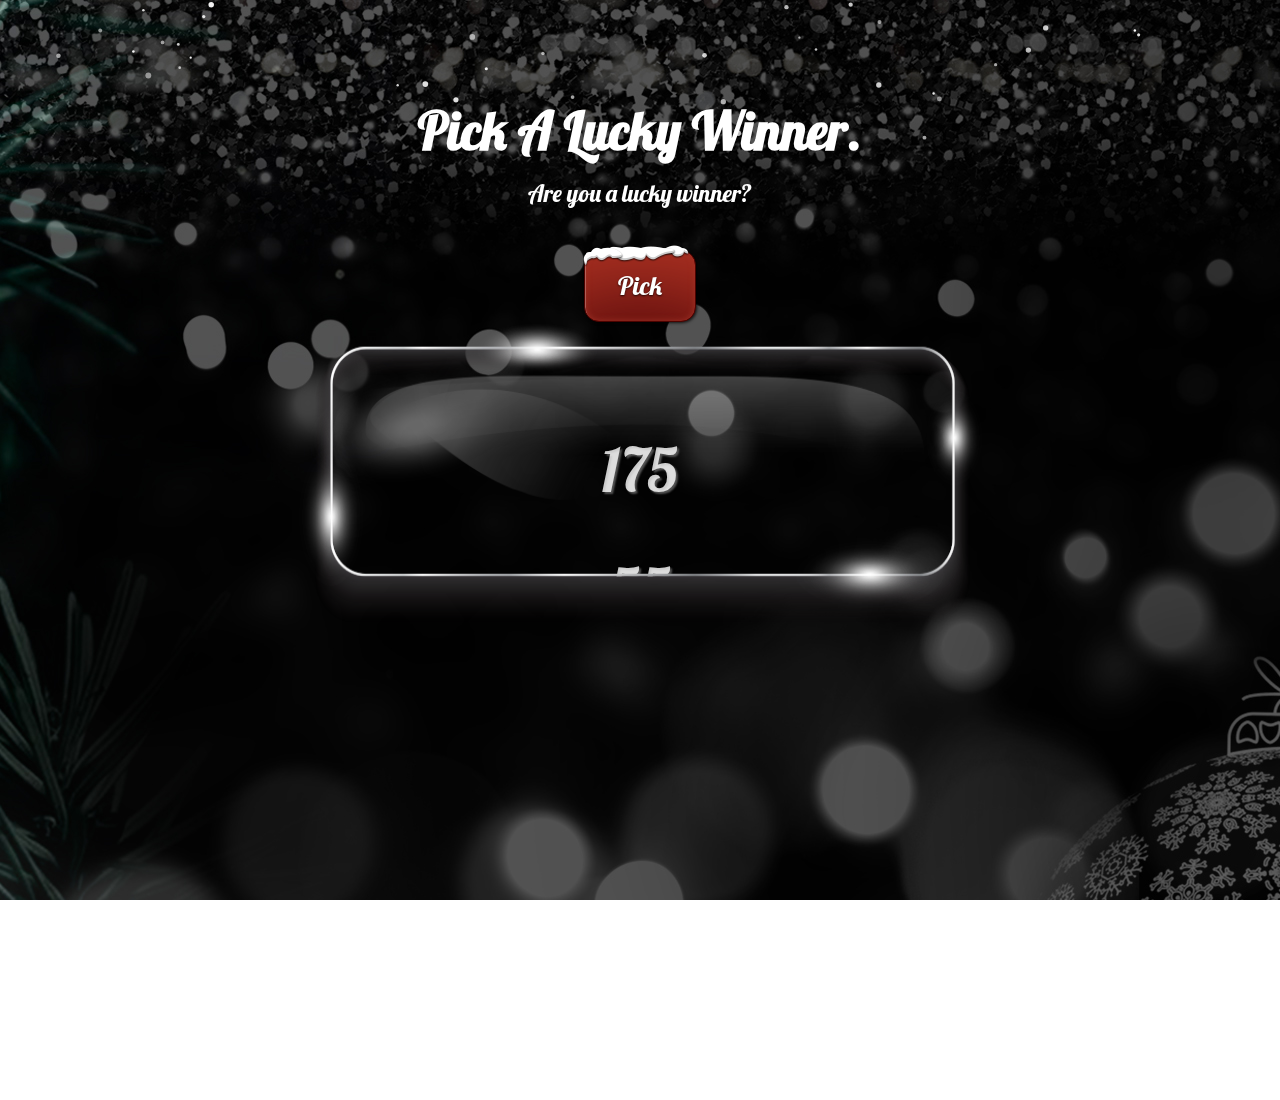
==== index.html @ a8ca8399 "initial commit" ====
<!DOCTYPE html>
<html lang="en-us">
  <meta http-equiv="content-type" content="text/html;charset=UTF-8" />

  <head>
    <meta http-equiv="Content-Language" content="en-us" />
    <meta http-equiv="Content-Type" content="text/html; charset=UTF-8" />

    <meta name="viewport" content="width=device-width, initial-scale=1" />
    <title>Raffle Picker</title>
    <link
      rel="stylesheet"
      href="css/bootstrap-v3.3.6.min.css"
      type="text/css"
      media="all"
    />
    <link rel="stylesheet" href="css/style1.css" type="text/css" media="all" />
    <link
      href="https://fonts.googleapis.com/css?family=Lobster"
      rel="stylesheet"
      type="text/css"
    />
    <script
      type="d2d173588c3c8c056fcb73a5-text/javascript"
      src="js/jQuery v2.2.4.min.js"
    ></script>
    <script
      type="d2d173588c3c8c056fcb73a5-text/javascript"
      src="js/jquery.minicolors.min.js"
    ></script>

    <style>
      #widget-holder {
        /* top: 55px; */
        position: relative;
        padding-bottom: 60px;
      }

      #widget-header {
        position: fixed;
        padding: 12px 20px 10px 20px;
        z-index: 500;
        background: #fff;
        width: 100%;
        left: 0;
        height: 55px;
        box-shadow: 0 0 5px 3px rgba(0, 0, 0, 0.2);
        top: 80px;
      }

      #widget-title {
        font-size: 24px;
        color: #aaa;
        border: none;
        width: 40%;
        background: none;
        border-radius: 4px;
        padding: 0px 10px;
      }

      #widget-title:hover,
      #widget-title:active,
      #widget-title:focus {
        background: #f2f2f2;
        color: #333;
      }

      #font-selector {
        position: relative;
        width: 100%;
      }

      #selected-font-preview {
        width: 100%;
        border: 1px solid #ccc;
        border-radius: 4px;
        padding: 6px 12px;
      }

      ul#font-list {
        position: absolute;
        top: 30px;
        display: inline-block;
        width: 300px;
        max-height: 400px;
        overflow-y: auto;
        list-style: none;
        overflow-x: hidden;
        margin: 0;
        padding: 0;
        border: 1px solid #ccc;
        border-radius: 4px;
        z-index: 200;
        background: #fff;
      }

      ul#font-list li.font-item {
        padding: 6px 12px;
      }

      ul#font-list li.font-item img,
      #selected-font-preview img {
        max-height: 25px;
      }

      ul#font-list li.title-break {
        font-size: 14px;
        color: #aaa;
        text-align: center;
        border-bottom: 1px solid #eee;
        margin: 10px;
      }

      ul#font-list li.font-item:hover {
        background-color: #eee;
        cursor: default;
      }

      .inner-header {
        /* background-color: #928a97; */
        /* background-image: url("assets/pexels-photo-257909.jpeg"); */
        /* background-repeat: no-repeat; */
        /* background-size: cover; */
        /* height: 100vh; */
        /* margin: 0; */
        /* padding: 0; */
        /* overflow: hidden; */
        /* position: absolute; */
      }
      /* snow */

      #bgdiv {
        background-image: url("assets/pexels-photo-257909.jpeg");
        background-repeat: no-repeat;
        height: 100vh;
      }

      @import url(https://fonts.googleapis.com/css?family=Lato:400, 700);
      body {
        overflow: hidden;
      }
      /* body,
      html {
        overflow: hidden;
        margin: 0;
        height: 100%;
        font-family: "Lato";
        font-weight: 700;
        font-size: 30px;
        text-transform: uppercase;
        color: #fff;
      } */

      .sky {
        height: 1100px;
        color: #fff;
        display: block;
      }
    </style>
  </head>

  <body
    class="widget-template-default single single-widget postid-2982198 no-touch"
  >
    <section class="sky">
      <div id="bgdiv"></div>
    </section>
    <div id="holder" class="canvas" style="margin-top: -1010px;">
      <div id="main">
        <style>
          #widget-header .dropdown-menu {
            left: -125px;
          }
        </style>

        <form
          id="widget-form"
          action="#"
          method="POST"
          role="form"
          enctype="multipart/form-data"
        >
          <div class="row inner-header text-center" style="">
            <div class="container" style="max-width: 1100px;">
              <div class="row">
                <div class="col-sm-12">
                  <h1 id="page-title" style="margin-bottom:0;">
                    Pick A Lucky Winner.
                  </h1>
                  <p class="lead" style="color:#fff; margin-bottom:40px;">
                    Are you a lucky winner?
                  </p>
                </div>
              </div>
              <div class="row">
                <div class="col-md-8 col-md-offset-2 text-center results">
                  <!-- <div
                    style="display:inline-block; padding:0 70px; margin:0 auto; width:100%; box-sizing:border-box"
                  >
                    <input
                      type="button"
                      name="go"
                      id="go"
                      class="btn btn-danger btn-lg btn-block pulse"
                      style="padding:10px; font-size:28px;"
                      value="Pick!"
                    />
                  </div> -->

                  <div class="bg">
                    <div class="centerer">
                      <div
                        href="#"
                        name="go"
                        id="go"
                        style="cursor: pointer;"
                        class="xmassButton pulse"
                      >
                        Pick
                      </div>
                    </div>
                  </div>

                  <div id="result-holder">
                    <div id="result-cell">
                      <img
                        src="assets/selector_glass1.png"
                        class="img-full img-glass"
                      />
                      <div id="result">
                        <ul class="wrapper"></ul>
                      </div>
                    </div>
                  </div>

                  <button
                    name="remove-name"
                    id="remove-name"
                    class="btn btn-info"
                    type="button"
                    style="display:none; font-size: 1.345rem;"
                  >
                    Remove ID?
                  </button>
                </div>
              </div>
            </div>
          </div>
          <div id="widget-holder" style="display: none;">
            <div id="random-name-selector">
              <div id="options" class="container">
                <div class="row">
                  <div class="col-md-8 col-md-offset-2 text-center">
                    <div
                      class="panel panel-default ts-shadow--4dp "
                      style="padding: 30px;"
                    >
                      <div class="panel-body text-left">
                        <h4>Names</h4>

                        <textarea
                          name="students"
                          id="students"
                          rows="3"
                          placeholder="Separate each name with a comma..."
                          class="form-control widget-option"
                        ></textarea>
                        <p class="help-block">
                          Please separate each student name with a comma.
                        </p>
                        <div
                          id="removed-students"
                          style="display:none; margin-top:10px;"
                        >
                          <button
                            type="button"
                            class="btn btn-sm btn-info"
                            id="reset-students"
                            style="margin-right:20px;"
                          >
                            Reset removed names
                          </button>
                        </div>

                        <!-- <h4 class="margin-top">Options</h4> -->

                        <div class="form-group" style="display: none;">
                          <select
                            class="form-control widget-option"
                            id="time-setting"
                            name="time_setting"
                          >
                            <option value="1">1 Second</option>
                            <option value="3" selected="selected"
                              >3 Seconds</option
                            >
                            <option value="5">5 Seconds</option>
                            <option value="10">10 Seconds</option>
                          </select>
                        </div>
                        <!-- 
                        <div class="form-group">
                          <select
                            class="form-control widget-option"
                            id="type-setting"
                            name="type_setting"
                          >
                            <option value="" selected="selected"
                              >Default theme</option
                            >
                            <option value="hero">Hero Selector</option>
                            <option value="victim">Victim Selector</option>
                            <option value="lucky">Lucky Dip</option>
                          </select>
                        </div> -->

                        <div class="history-section" style="display: none">
                          <!-- <hr /> -->
                          <h4 class="margin-top">History</h4>
                          <p id="selected-history"></p>
                          <p class="text-muted">
                            <small>Most recent student first.</small>
                          </p>
                        </div>
                      </div>
                    </div>
                  </div>
                </div>
              </div>

              <div class="form-group" style="text-align: center">
                <button type="button" id="hide-button" class="btn btn-info">
                  Hide Options
                </button>
              </div>
              <!-- <hr /> -->
            </div>

            <script type="d2d173588c3c8c056fcb73a5-text/javascript">
              $().ready(function () {
                  $('#random-name-selector').randomNameSelector({
                      numberOfSlots: 1,
                      spinnerDuration: 15,
                      elementStart: '#go',
                      elementStudents: '#students',
                      elementSlot: '#result',
                      elementSlotList: '.wrapper',
                      elementNames: '#students',
                      elementRemoveName: '#remove-name',
                      elementHideOptions: '#hide-button'
                  });

              });
            </script>
          </div>
        </form>
      </div>
    </div>
    <!-- <div id="snow"></div> -->
    <link
      rel="stylesheet"
      href="css/style21d8.css"
      type="text/css"
      media="all"
    />
    <script
      type="d2d173588c3c8c056fcb73a5-text/javascript"
      src="js/jquery.jSlots.min.js"
    ></script>
    <script
      type="d2d173588c3c8c056fcb73a5-text/javascript"
      src="js/jquery.easing.1.3.min.js"
    ></script>
    <script
      type="d2d173588c3c8c056fcb73a5-text/javascript"
      src="js/widgetdba6.js"
    ></script>

    <script
      src="js/rocket-loader.min.js"
      data-cf-settings="d2d173588c3c8c056fcb73a5-|49"
      defer=""
    ></script>
  </body>
</html>
---- css/style21d8.css ----
.results {
  min-height: 480px;
  display: block;
}

#result-holder {
  margin: 20px 0 0 0;
  position: relative;
  width: 100%;
  min-height: 300px;
  clear: both;
}

#result-cell {
}

#result-holder img.img-glass {
  position: absolute;
  z-index: 50;
  top: 0;
  left: 0;
  min-height: 300px;
  margin-top: -25px;
}

#result-holder #result {
  position: relative;
  height: 230px;
  overflow: hidden;
  z-index: 10;
  color: #fff;
  text-align: center;
  width: 100%;
  font-size: 60px;
  font-family: Lobster, cursive;
  text-shadow: 2px 2px 2px #555;
  margin-top: 25px;
}

#result .wrapper .slot {
  height: 120px;
  box-sizing: border-box;
  padding: 75px 0 20px 0;
}

ul.wrapper {
  margin: 0;
  padding: 0;
}
.bg {
  width: 100%;
  height: 100%;
  display: table;
}

@-webkit-keyframes redPulse {
  from {
    box-shadow: inset 1px 1px 0px rgba(255, 255, 255, 0.25),
      /* highlight */ inset 0 0 6px #a23227,
      /* inner glow */ inset 0 80px 80px -40px #ac3223,
      /* gradient */ 1px 1px 3px rgba(0, 0, 0, 0.75); /* shadow */
  }
  50% {
    background: #a61715;
    text-shadow: 0 1px 2px rgba(0, 0, 0, 0.75), 0 0 40px #fff;
    box-shadow: inset 1px 1px 0px rgba(255, 255, 255, 0.25),
      /* highlight */ inset 0 0 6px #da3b2c,
      /* inner glow */ inset 0 80px 80px -40px #dd4330,
      /* gradient */ 1px 1px 3px rgba(0, 0, 0, 0.75); /* shadow */
  }
  to {
    box-shadow: inset 1px 1px 0px rgba(255, 255, 255, 0.25),
      /* highlight */ inset 0 0 6px #a23227,
      /* inner glow */ inset 0 80px 80px -40px #ac3223,
      /* gradient */ 1px 1px 3px rgba(0, 0, 0, 0.75); /* shadow */
  }
}

.pulse:hover {
  -webkit-animation-name: redPulse;
  -webkit-animation-duration: 1.5s;
  -webkit-animation-iteration-count: infinite;
}

/* christmas btn */
/* body { margin: 0; } */
.xmassButton {
  display: inline-block;
  -webkit-box-sizing: border-box;
  -moz-box-sizing: border-box;
  box-sizing: border-box;
  min-width: 100px;
  padding: 22px 33px;
  font-family: "Lobster", cursive;
  font-size: 26px;
  line-height: 26px;
  text-decoration: none;
  color: #fff;
  text-shadow: 0 1px 2px rgba(0, 0, 0, 0.75);
  background: #5e0d0c;
  outline: none;
  border-radius: 15px;
  border: 1px solid #4c0300;
  box-shadow: inset 1px 1px 0px rgba(255, 255, 255, 0.25),
    /* highlight */ inset 0 0 6px #a23227,
    /* inner glow */ inset 0 80px 80px -40px #ac3223,
    /* gradient */ 1px 1px 3px rgba(0, 0, 0, 0.75); /* shadow */

  position: relative;
  overflow: visible; /* IE9 & 10 */
  -webkit-transition: 500ms linear;
  -moz-transition: 500ms linear;
  -o-transition: 500ms linear;
  transition: 500ms linear;
}

.xmassButton::before {
  content: "";
  display: block;
  position: absolute;
  top: -7px;
  left: -3px;
  right: 0;
  height: 23px;
  background: url([data-uri])
      no-repeat 0 0,
    url([data-uri])
      no-repeat 50% 0,
    url([data-uri])
      no-repeat 100% 0;
}
.xmassButton:hover {
  background: #a61715;
  text-shadow: 0 1px 2px rgba(0, 0, 0, 0.75), 0 0 40px #fff;
  box-shadow: inset 1px 1px 0px rgba(255, 255, 255, 0.25),
    /* highlight */ inset 0 0 6px #da3b2c,
    /* inner glow */ inset 0 80px 80px -40px #dd4330,
    /* gradient */ 1px 1px 3px rgba(0, 0, 0, 0.75); /* shadow */
}
.xmassButton:focus {
  outline: none; /*FF*/
}
.xmassButton:active {
  box-shadow: inset 1px 1px 0px rgba(255, 255, 255, 0.25),
    /* highlight */ inset 0 0 6px #da3b2c,
    /* inner glow */ inset 0 80px 80px -40px #dd4330,
    /* gradient */ 0px 1px 0px rgba(255, 255, 255, 0.25); /* shadow */

  -webkit-transition: 50ms linear;
  -moz-transition: 50ms linear;
  -o-transition: 50ms linear;
  transition: 50ms linear;
}

/* other styles */
html,
body {
  width: 100%;
  height: 100%;
}

.centerer {
  display: table-cell;
  vertical-align: middle;
  text-align: center;
  /* noise image */
}

/* christmas btn */
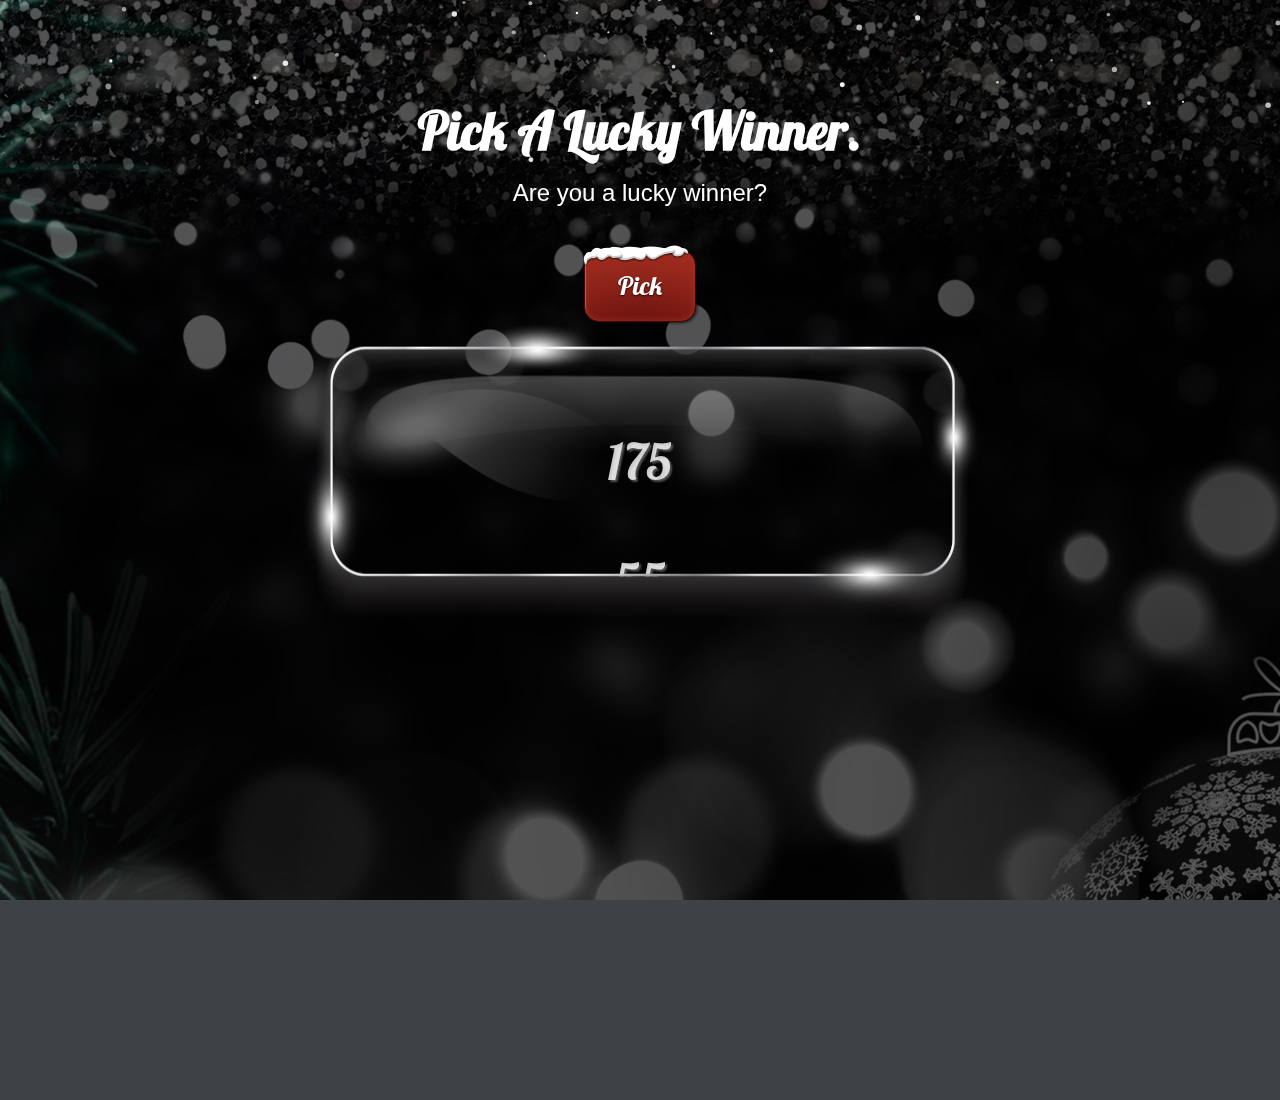
==== commit 7ca75aa5: "modal" ====
--- a/index.html
+++ b/index.html
@@ -172,6 +172,46 @@
             left: -125px;
           }
         </style>
+        <!-- <div class="button">
+          <button class="clickme"><span>Click Me</span></button>
+        </div> -->
+
+        <div class="pop-up" style="z-index: 100;overflow: hidden;">
+          <div class="content">
+            <div class="container">
+              <div class="dots">
+                <div class="dot"></div>
+                <div class="dot"></div>
+                <div class="dot"></div>
+              </div>
+
+              <span class="close">remove</span>
+
+              <div class="title">
+                <h1 style="">congratulations</h1>
+              </div>
+
+              <div
+                style="height: 368px; width: 500px;"
+                class="xmassButton glow"
+              >
+                <div>
+                  <h1
+                    style="font-size: 8.3em;color:#fff;padding-top: 7%;"
+                    id="winnerPopup"
+                  >
+                    175
+                  </h1>
+                </div>
+              </div>
+              <!-- <img src="https://s3-us-west-2.amazonaws.com/s.cdpn.io/256492/cXsiNryL.png" alt="Car"> -->
+
+              <div class="subscribe">
+                <h1>Please claim your prize.</h1>
+              </div>
+            </div>
+          </div>
+        </div>
 
         <form
           id="widget-form"
@@ -340,7 +380,7 @@
               $().ready(function () {
                   $('#random-name-selector').randomNameSelector({
                       numberOfSlots: 1,
-                      spinnerDuration: 15,
+                      spinnerDuration: 10,
                       elementStart: '#go',
                       elementStudents: '#students',
                       elementSlot: '#result',
--- a/css/style21d8.css
+++ b/css/style21d8.css
@@ -31,7 +31,7 @@
   color: #fff;
   text-align: center;
   width: 100%;
-  font-size: 60px;
+  font-size: 50px; /* 50px */
   font-family: Lobster, cursive;
   text-shadow: 2px 2px 2px #555;
   margin-top: 25px;
@@ -129,6 +129,34 @@
     url([data-uri])
       no-repeat 100% 0;
 }
+
+.glow {
+  color: #fff;
+  text-align: center;
+  -webkit-animation: glow 1s ease-in-out infinite alternate;
+  -moz-animation: glow 1s ease-in-out infinite alternate;
+  animation: glow 1s ease-in-out infinite alternate;
+}
+
+@-webkit-keyframes glow {
+  from {
+    background: #5e0d0c;
+    box-shadow: inset 1px 1px 0px rgba(255, 255, 255, 0.25),
+      /* highlight */ inset 0 0 6px #a23227,
+      /* inner glow */ inset 0 80px 80px -40px #ac3223,
+      /* gradient */ 1px 1px 3px rgba(0, 0, 0, 0.75); /* shadow */
+  }
+
+  to {
+    background: #a61715;
+    text-shadow: 0 1px 2px rgba(0, 0, 0, 0.75), 0 0 40px #fff;
+    box-shadow: inset 1px 1px 0px rgba(255, 255, 255, 0.25),
+      /* highlight */ inset 0 0 6px #da3b2c,
+      /* inner glow */ inset 0 80px 80px -40px #dd4330,
+      /* gradient */ 1px 1px 3px rgba(0, 0, 0, 0.75); /* shadow */
+  }
+}
+
 .xmassButton:hover {
   background: #a61715;
   text-shadow: 0 1px 2px rgba(0, 0, 0, 0.75), 0 0 40px #fff;
@@ -167,3 +195,393 @@
 }
 
 /* christmas btn */
+
+/* COLORS
+========================================== */
+/* MIXINS
+========================================== */
+/* KEYFRAMES
+========================================== */
+@-webkit-keyframes float {
+  0% {
+    transform: translatey(0px);
+    transform: translatex(0px);
+  }
+  50% {
+    transform: translatey(-30px);
+    transform: translatex(20px);
+  }
+  100% {
+    transform: translatey(0px);
+    transform: translatex(0px);
+  }
+}
+@-moz-keyframes float {
+  0% {
+    transform: translatey(0px);
+    transform: translatex(0px);
+  }
+  50% {
+    transform: translatey(-30px);
+    transform: translatex(20px);
+  }
+  100% {
+    transform: translatey(0px);
+    transform: translatex(0px);
+  }
+}
+@-o-keyframes float {
+  0% {
+    transform: translatey(0px);
+    transform: translatex(0px);
+  }
+  50% {
+    transform: translatey(-30px);
+    transform: translatex(20px);
+  }
+  100% {
+    transform: translatey(0px);
+    transform: translatex(0px);
+  }
+}
+@keyframes float {
+  0% {
+    transform: translatey(0px);
+    transform: translatex(0px);
+  }
+  50% {
+    transform: translatey(-30px);
+    transform: translatex(20px);
+  }
+  100% {
+    transform: translatey(0px);
+    transform: translatex(0px);
+  }
+}
+/* RESET
+========================================== */
+*,
+*:before,
+*:after {
+  margin: 0;
+  padding: 0;
+  box-sizing: border-box;
+}
+
+body {
+  background: #3e4146;
+  font-family: "Roboto Condensed", sans-serif;
+}
+
+/* BUTTON
+========================================== */
+.button {
+  position: absolute;
+  top: 0;
+  left: 0;
+  width: 100%;
+  height: 100%;
+  z-index: 2;
+}
+.button button {
+  position: absolute;
+  top: 50%;
+  left: 50%;
+  -webkit-transform: translate(-50%, -50%);
+  -moz-transform: translate(-50%, -50%);
+  -ms-transform: translate(-50%, -50%);
+  -o-transform: translate(-50%, -50%);
+  transform: translate(-50%, -50%);
+  font-family: inherit;
+  background-color: #ffffff;
+  border: 0;
+  padding: 15px 25px;
+  color: #000000;
+  text-transform: uppercase;
+  font-size: 21px;
+  letter-spacing: 1px;
+  width: 200px;
+  overflow: hidden;
+  outline: 0;
+  -webkit-transition: all 0.4s;
+  -moz-transition: all 0.4s;
+  -o-transition: all 0.4s;
+  transition: all 0.4s;
+  visibility: visible;
+  opacity: 1;
+  font-weight: bold;
+  box-shadow: 0px 6px 30px rgba(0, 0, 0, 0.6);
+}
+.button button:hover {
+  cursor: pointer;
+  background-color: #8e6ac1;
+  color: #ffffff;
+}
+.button button span {
+  opacity: 1;
+}
+.button.clicked button {
+  visibility: hidden;
+  oacity: 0;
+}
+
+/* card */
+
+.card {
+  background: #fff;
+  border-radius: 2px;
+  display: inline-block;
+  height: 300px;
+  margin: 1rem;
+  position: relative;
+  width: 300px;
+}
+
+.card-2 {
+  box-shadow: 0 3px 6px rgba(0, 0, 0, 0.16), 0 3px 6px rgba(0, 0, 0, 0.23);
+}
+/* POP-UP
+========================================== */
+.pop-up {
+  background-image: url("../assets/page-bg.png");
+  position: absolute;
+  top: 50%;
+  left: 50%;
+  -webkit-transform: translate(-50%, -50%) scale(0.9);
+  -moz-transform: translate(-50%, -50%) scale(0.9);
+  -ms-transform: translate(-50%, -50%) scale(0.9);
+  -o-transform: translate(-50%, -50%) scale(0.9);
+  transform: translate(-50%, -50%) scale(0.9);
+  overflow-y: auto;
+  box-shadow: 3px 6px 30px rgba(255, 255, 255, 0.25);
+  visibility: hidden;
+  opacity: 0;
+  -webkit-transition: all 0.3s;
+  -moz-transition: all 0.3s;
+  -o-transition: all 0.3s;
+  transition: all 0.3s;
+  z-index: 10;
+  background-color: #000000;
+  width: 100%;
+  height: 100%;
+}
+@media (min-width: 768px) {
+  .pop-up {
+    width: calc(100% - 40px);
+    height: 739px;
+    max-width: 900px;
+  }
+}
+.pop-up .content {
+  width: 100%;
+  max-width: 900px;
+  overflow: hidden;
+  text-align: center;
+  position: relative;
+  min-height: 100vh;
+}
+@media (min-width: 768px) {
+  .pop-up .content {
+    min-height: 739px;
+  }
+}
+.pop-up .content .container {
+  padding: 100px 20px 140px;
+}
+@media (min-width: 568px) {
+  .pop-up .content .container {
+    padding: 50px 20px 80px;
+  }
+}
+@media (min-width: 768px) {
+  .pop-up .content .container {
+    padding: 70px 0px 90px;
+    max-width: 520px;
+    margin: 0 auto;
+  }
+}
+.pop-up .content .close {
+  position: absolute;
+  top: 20px;
+  left: 20px;
+  font-size: 1.1rem;
+  letter-spacing: 0.05rem;
+  color: #3e4146;
+  -webkit-transition: all 0.4s;
+  -moz-transition: all 0.4s;
+  -o-transition: all 0.4s;
+  transition: all 0.4s;
+}
+.pop-up .content .close:hover {
+  cursor: pointer;
+  color: #f66867;
+}
+.pop-up .content .dots .dot {
+  position: absolute;
+  /* border-radius: 100%; */
+  z-index: 11;
+  opacity: 0.3;
+}
+.pop-up .content .dots .dot:nth-of-type(1) {
+  top: -80px;
+  right: -80px;
+  width: 160px;
+  height: 160px;
+  background-image: url("../assets/spotlight.png");
+  background-repeat: no-repeat;
+  /* background-color: #689bf6; */
+  -webkit-animation: float 6s ease-in-out infinite;
+  -moz-animation: float 6s ease-in-out infinite;
+  -o-animation: float 6s ease-in-out infinite;
+  animation: float 6s ease-in-out infinite;
+}
+@media (min-width: 768px) {
+  .pop-up .content .dots .dot:nth-of-type(1) {
+    /* top: -190px;
+    right: -190px; */
+    top: -47px;
+    right: -221px;
+    width: 380px;
+    height: 380px;
+  }
+}
+.pop-up .content .dots .dot:nth-of-type(2) {
+  bottom: -155px;
+  left: -78px;
+  width: 410px;
+  opacity: 0.5;
+  height: 410px;
+  background-image: url("../assets/spotlight.png");
+  background-repeat: no-repeat;
+  -webkit-animation: float 8s ease-in-out infinite;
+  -moz-animation: float 8s ease-in-out infinite;
+  -o-animation: float 8s ease-in-out infinite;
+  animation: float 8s ease-in-out infinite;
+}
+.pop-up .content .dots .dot:nth-of-type(3) {
+  bottom: -74px;
+  right: -64px;
+  width: 190px;
+  height: 190px;
+  background-image: url("../assets/spotlight.png");
+  background-repeat: no-repeat;
+  -webkit-animation: float 4s ease-in-out infinite;
+  -moz-animation: float 4s ease-in-out infinite;
+  -o-animation: float 4s ease-in-out infinite;
+  animation: float 4s ease-in-out infinite;
+}
+.pop-up .content .title h1 {
+  text-align: center;
+  color: #fff;
+  text-transform: uppercase;
+  font-weight: 900;
+  font-size: 2.8rem;
+  letter-spacing: 0.05rem;
+}
+.pop-up .content img {
+  width: 100%;
+  max-width: 220px;
+  display: inline-block;
+  margin: 30px 0 40px 0;
+  opacity: 0;
+  -webkit-transform: translateX(60px);
+  -moz-transform: translateX(60px);
+  -ms-transform: translateX(60px);
+  -o-transform: translateX(60px);
+  transform: translateX(60px);
+  -webkit-transition: 0.2s;
+  -moz-transition: 0.2s;
+  -o-transition: 0.2s;
+  transition: 0.2s;
+  -webkit-backface-visibility: hidden;
+}
+@media (min-width: 768px) {
+  .pop-up .content img {
+    max-width: 300px;
+  }
+}
+.pop-up .content .subscribe h1 {
+  font-size: 1.5rem;
+  color: #3e4146;
+  line-height: 130%;
+  letter-spacing: 0.07rem;
+  margin-bottom: 30px;
+}
+.pop-up .content .subscribe h1 span {
+  color: #f66867;
+}
+.pop-up .content .subscribe form {
+  overflow: hidden;
+}
+.pop-up .content .subscribe form input {
+  width: 100%;
+  float: left;
+  padding: 15px 20px;
+  text-align: center;
+  font-family: inherit;
+  font-size: 1.1rem;
+  letter-spacing: 0.05rem;
+  outline: 0;
+}
+.pop-up .content .subscribe form input[type="email"] {
+  margin-bottom: 15px;
+  border: 1px solid #bec1c5;
+  -webkit-transition: all 0.4s;
+  -moz-transition: all 0.4s;
+  -o-transition: all 0.4s;
+  transition: all 0.4s;
+}
+@media (min-width: 768px) {
+  .pop-up .content .subscribe form input[type="email"] {
+    margin-bottom: 0px;
+    width: 75%;
+    border-right-width: 0px;
+  }
+}
+.pop-up .content .subscribe form input[type="email"]:focus {
+  border-color: #3e4146;
+}
+.pop-up .content .subscribe form input[type="submit"] {
+  background-color: #8e6ac1;
+  color: #ffffff;
+  border: 1px solid #8e6ac1;
+  -webkit-transition: all 0.4s;
+  -moz-transition: all 0.4s;
+  -o-transition: all 0.4s;
+  transition: all 0.4s;
+}
+@media (min-width: 768px) {
+  .pop-up .content .subscribe form input[type="submit"] {
+    width: 25%;
+  }
+}
+.pop-up .content .subscribe form input[type="submit"]:hover {
+  cursor: pointer;
+  background-color: #7349af;
+  border-color: #7349af;
+}
+.pop-up.open {
+  visibility: visible;
+  opacity: 1;
+  -webkit-transform: translate(-50%, -50%) scale(1);
+  -moz-transform: translate(-50%, -50%) scale(1);
+  -ms-transform: translate(-50%, -50%) scale(1);
+  -o-transform: translate(-50%, -50%) scale(1);
+  transform: translate(-50%, -50%) scale(1);
+}
+.pop-up.open img {
+  opacity: 1;
+  -webkit-transition: 1s;
+  -moz-transition: 1s;
+  -o-transition: 1s;
+  transition: 1s;
+  -webkit-transition-delay: 0.3s;
+  -moz-transition-delay: 0.3s;
+  -o-transition-delay: 0.3s;
+  transition-delay: 0.3s;
+  -webkit-transform: translateX(0px);
+  -moz-transform: translateX(0px);
+  -ms-transform: translateX(0px);
+  -o-transform: translateX(0px);
+  transform: translateX(0px);
+}
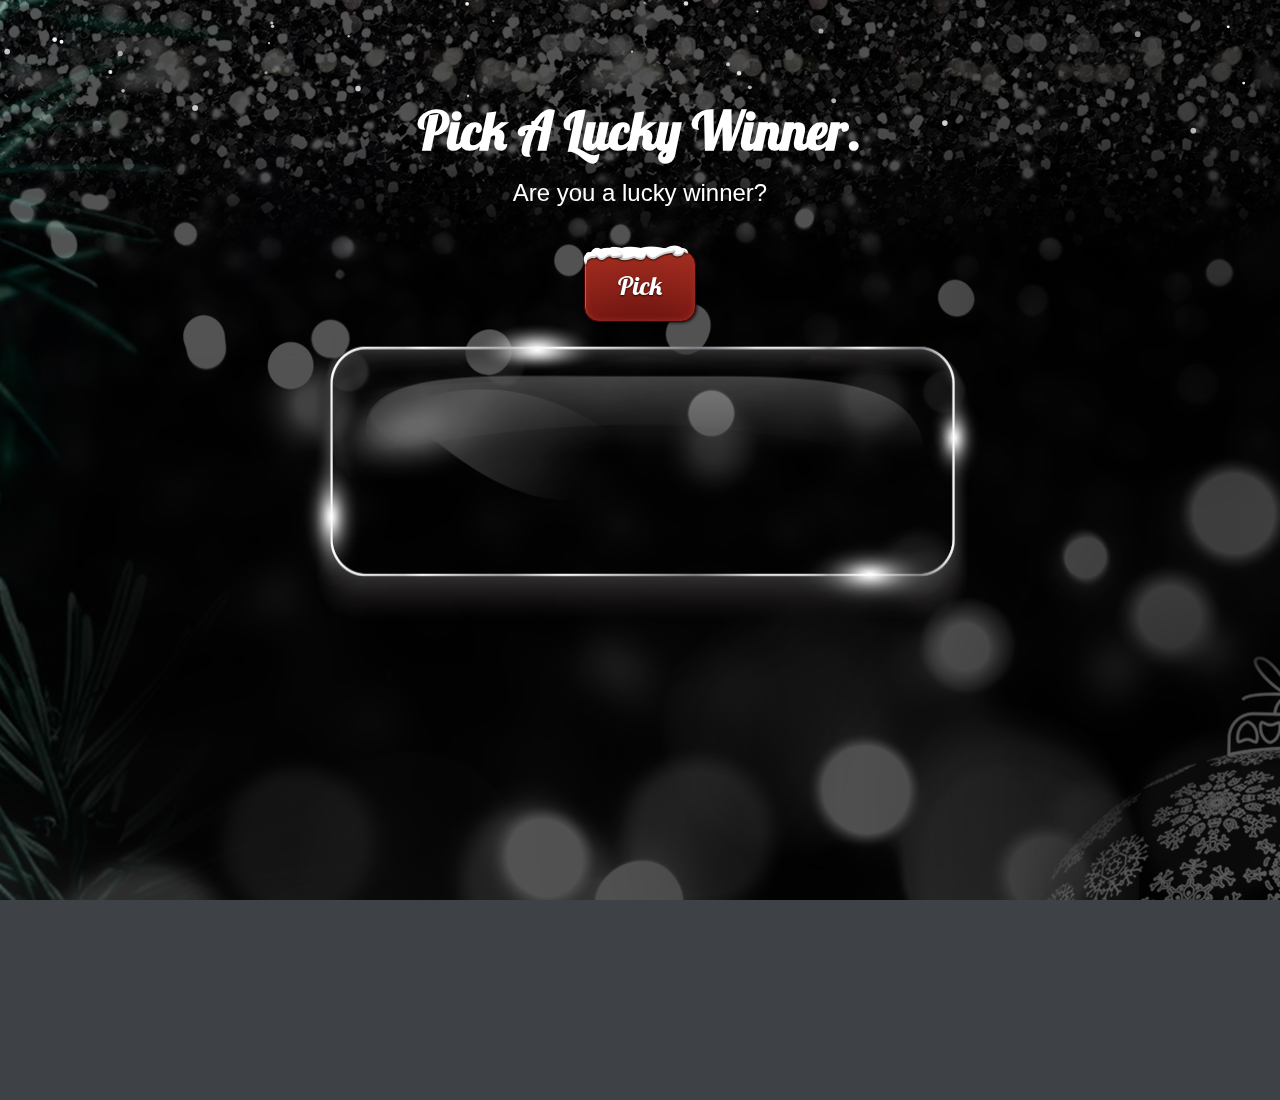
==== commit b45af34e: "adding entry" ====
--- a/index.html
+++ b/index.html
@@ -20,14 +20,10 @@
       rel="stylesheet"
       type="text/css"
     />
-    <script
+    <!-- <script
       type="d2d173588c3c8c056fcb73a5-text/javascript"
       src="js/jQuery v2.2.4.min.js"
-    ></script>
-    <script
-      type="d2d173588c3c8c056fcb73a5-text/javascript"
-      src="js/jquery.minicolors.min.js"
-    ></script>
+    ></script> -->
 
     <style>
       #widget-holder {
@@ -176,51 +172,12 @@
           <button class="clickme"><span>Click Me</span></button>
         </div> -->
 
-        <div class="pop-up" style="z-index: 100;overflow: hidden;">
-          <div class="content">
-            <div class="container">
-              <div class="dots">
-                <div class="dot"></div>
-                <div class="dot"></div>
-                <div class="dot"></div>
-              </div>
-
-              <span class="close">remove</span>
-
-              <div class="title">
-                <h1 style="">congratulations</h1>
-              </div>
-
-              <div
-                style="height: 368px; width: 500px;"
-                class="xmassButton glow"
-              >
-                <div>
-                  <h1
-                    style="font-size: 8.3em;color:#fff;padding-top: 7%;"
-                    id="winnerPopup"
-                  >
-                    175
-                  </h1>
-                </div>
-              </div>
-              <!-- <img src="https://s3-us-west-2.amazonaws.com/s.cdpn.io/256492/cXsiNryL.png" alt="Car"> -->
-
-              <div class="subscribe">
-                <h1>Please claim your prize.</h1>
-              </div>
-            </div>
-          </div>
-        </div>
-
-        <form
-          id="widget-form"
-          action="#"
-          method="POST"
-          role="form"
-          enctype="multipart/form-data"
-        >
-          <div class="row inner-header text-center" style="">
+        <form id="widget-form">
+          <div
+            class="row inner-header text-center"
+            id="outer-container"
+            style=""
+          >
             <div class="container" style="max-width: 1100px;">
               <div class="row">
                 <div class="col-sm-12">
@@ -250,9 +207,7 @@
                   <div class="bg">
                     <div class="centerer">
                       <div
-                        href="#"
-                        name="go"
-                        id="go"
+                        id="pick-winner"
                         style="cursor: pointer;"
                         class="xmassButton pulse"
                       >
@@ -268,11 +223,12 @@
                         class="img-full img-glass"
                       />
                       <div id="result">
+                        <div style="font-size: 12.345rem;padding: 100px;" id="rollNameId"></div>
                         <ul class="wrapper"></ul>
                       </div>
                     </div>
                   </div>
-
+                  
                   <button
                     name="remove-name"
                     id="remove-name"
@@ -285,6 +241,53 @@
                 </div>
               </div>
             </div>
+
+            <div>
+              <span class="num-entries"></span>
+              <!-- <img src="img/dummy-logo.png" /> -->
+              <div id="entry-container" style="display: none;">
+                <div class="sub-title">
+                  Enter your employee id to be in the draw to win!
+                </div>
+                <input
+                  id="name-input"
+                  type="text"
+                  placeholder="enter your employee id..."
+                />
+                <div></div>
+                <div id="name-list-container" style="display:none;">
+                  <ul class="name-list left"></ul>
+                  <ul class="name-list right"></ul>
+                </div>
+              </div>
+              <div id="winner-container" class="hidden">
+                <div class="sub-title"></div>
+                <div id="selecting-name" style="display: none;"></div>
+                <div id="popupdiv"></div>
+              </div>
+              <!-- <div id="file-trigger" class="hidden-trigger">file upload</div> -->
+              <div id="file-area" style="display:none">
+                <input type="file" id="file-input" name="file-input" />
+                <div id="file-sample"></div>
+                <input type="button" id="file-submit" value="Submit entries" />
+              </div>
+              <!-- <div
+                id="pick-winner"
+                class="hidden-trigger"
+                style="cursor:pointer;"
+              >
+                pick winner
+              </div> -->
+              <!-- <div id="clear-all-safety" class="hidden-trigger">clear all</div> -->
+            </div>
+
+            <!-- Templates -->
+            <script type="text/template" id="name-entry-template">
+              <div class="row" style="display:none;">
+               <div class="icon-font remove">x1</div>
+               <div class="name"><%- name %></div>
+              </div>
+            </script>
           </div>
           <div id="widget-holder" style="display: none;">
             <div id="random-name-selector">
@@ -376,24 +379,49 @@
               <!-- <hr /> -->
             </div>
 
-            <script type="d2d173588c3c8c056fcb73a5-text/javascript">
-              $().ready(function () {
-                  $('#random-name-selector').randomNameSelector({
-                      numberOfSlots: 1,
-                      spinnerDuration: 10,
-                      elementStart: '#go',
-                      elementStudents: '#students',
-                      elementSlot: '#result',
-                      elementSlotList: '.wrapper',
-                      elementNames: '#students',
-                      elementRemoveName: '#remove-name',
-                      elementHideOptions: '#hide-button'
-                  });
-
-              });
-            </script>
+            <script type="d2d173588c3c8c056fcb73a5-text/javascript"></script>
           </div>
         </form>
+        <!-- <div style="height: 850px;"></div> -->
+   
+        <div
+          class="pop-up"
+          id="pop-upid"
+          style="z-index: 100;overflow: hidden;display: none;"
+        >
+          <div class="content">
+            <div class="container">
+              <div class="dots">
+                <div class="dot"></div>
+                <div class="dot"></div>
+                <div class="dot"></div>
+              </div>
+
+              <span class="close">remove</span>
+
+              <div class="title">
+                <h1 style="">congratulations</h1>
+              </div>
+
+              <div
+                style="height: 368px; width: 500px;"
+                class="xmassButton glow"
+              >
+                <div>
+                  <h1
+                    style="font-size: 8.3em;color:#fff;padding-top: 7%;"
+                    id="winnerPopup"
+                  ></h1>
+                </div>
+              </div>
+              <!-- <img src="https://s3-us-west-2.amazonaws.com/s.cdpn.io/256492/cXsiNryL.png" alt="Car"> -->
+
+              <div class="subscribe">
+                <h1>Please claim your prize.</h1>
+              </div>
+            </div>
+          </div>
+        </div>
       </div>
     </div>
     <!-- <div id="snow"></div> -->
@@ -403,19 +431,17 @@
       type="text/css"
       media="all"
     />
-    <script
-      type="d2d173588c3c8c056fcb73a5-text/javascript"
-      src="js/jquery.jSlots.min.js"
-    ></script>
-    <script
-      type="d2d173588c3c8c056fcb73a5-text/javascript"
-      src="js/jquery.easing.1.3.min.js"
-    ></script>
+
     <script
       type="d2d173588c3c8c056fcb73a5-text/javascript"
       src="js/widgetdba6.js"
     ></script>
-
+    <!--  libraries -->
+    <script src="js/lib/jquery-v1.8.2.js"></script>
+    <script src="js/lib/underscore-v1.5.2.js"></script>
+    <script src="js/lib/particles-v2.0.0.min.js"></script>
+    <script src="js/lib/backbone-v0.9.2.js"></script>
+    <script src="js/lib/backbone-localstorage.js"></script>
     <script
       src="js/rocket-loader.min.js"
       data-cf-settings="d2d173588c3c8c056fcb73a5-|49"
--- a/css/style21d8.css
+++ b/css/style21d8.css
@@ -269,6 +269,7 @@
 }
 
 body {
+  overflow: hidden;
   background: #3e4146;
   font-family: "Roboto Condensed", sans-serif;
 }
@@ -340,6 +341,11 @@
 .card-2 {
   box-shadow: 0 3px 6px rgba(0, 0, 0, 0.16), 0 3px 6px rgba(0, 0, 0, 0.23);
 }
+.disabled {
+  pointer-events: none !important;
+  cursor: not-allowed !important;
+}
+
 /* POP-UP
 ========================================== */
 .pop-up {
@@ -354,7 +360,7 @@
   transform: translate(-50%, -50%) scale(0.9);
   overflow-y: auto;
   box-shadow: 3px 6px 30px rgba(255, 255, 255, 0.25);
-  visibility: hidden;
+  /* visibility: hidden; */
   opacity: 0;
   -webkit-transition: all 0.3s;
   -moz-transition: all 0.3s;
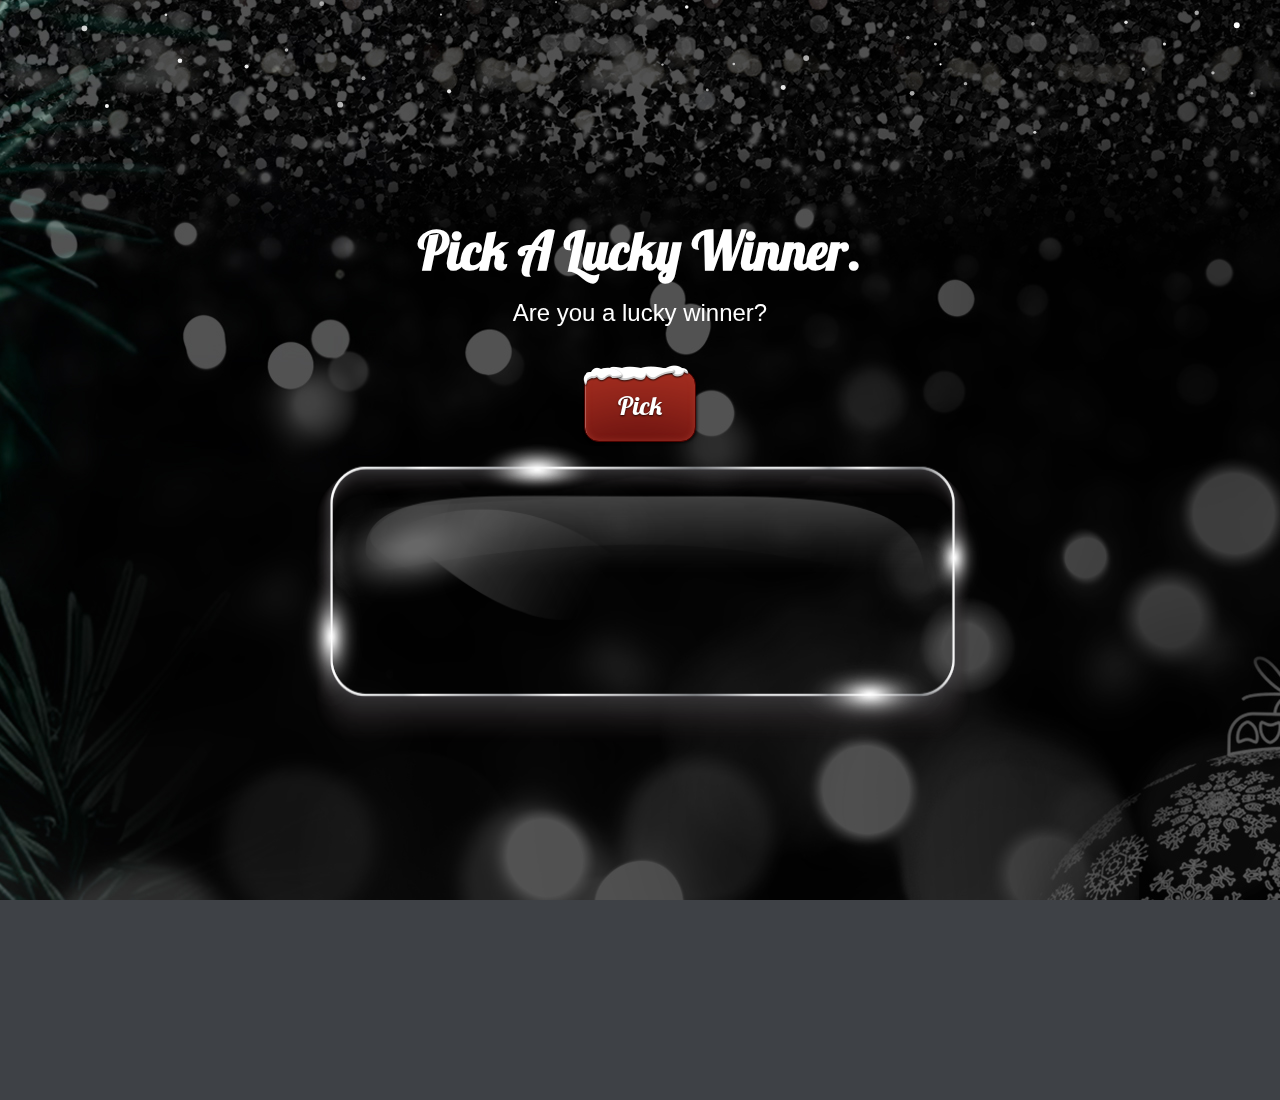
==== commit 20c320b6: "modification on entry indext" ====
--- a/index.html
+++ b/index.html
@@ -387,7 +387,7 @@
         <div
           class="pop-up"
           id="pop-upid"
-          style="z-index: 100;overflow: hidden;display: none;"
+          style="z-index: 100;overflow: hidden;display: none;border: 1px solid antiquewhite;border-radius: 10px;"
         >
           <div class="content">
             <div class="container">
--- a/css/style21d8.css
+++ b/css/style21d8.css
@@ -268,6 +268,9 @@
   box-sizing: border-box;
 }
 
+#main {
+  top: 120px;
+}
 body {
   overflow: hidden;
   background: #3e4146;
@@ -351,7 +354,7 @@
 .pop-up {
   background-image: url("../assets/page-bg.png");
   position: absolute;
-  top: 50%;
+  top: 33%;
   left: 50%;
   -webkit-transform: translate(-50%, -50%) scale(0.9);
   -moz-transform: translate(-50%, -50%) scale(0.9);
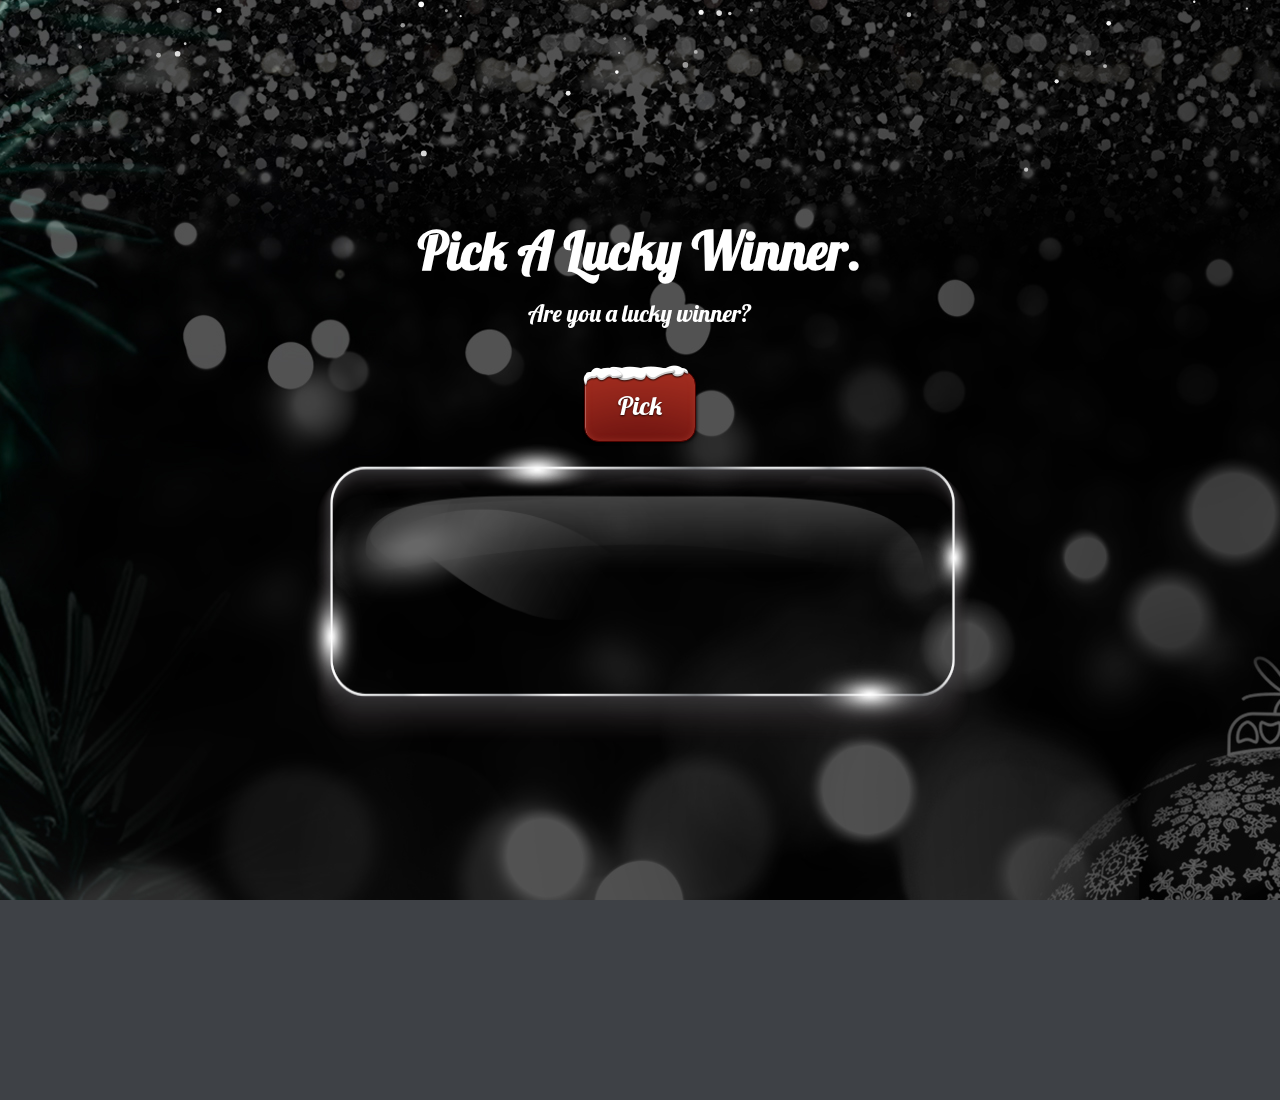
==== commit c1eb5c3e: "adding sound effects" ====
--- a/index.html
+++ b/index.html
@@ -223,12 +223,15 @@
                         class="img-full img-glass"
                       />
                       <div id="result">
-                        <div style="font-size: 12.345rem;padding: 100px;" id="rollNameId"></div>
+                        <div
+                          style="font-size: 12.345rem;padding: 100px;margin-top: -10px;"
+                          id="rollNameId"
+                        ></div>
                         <ul class="wrapper"></ul>
                       </div>
                     </div>
                   </div>
-                  
+
                   <button
                     name="remove-name"
                     id="remove-name"
@@ -383,7 +386,7 @@
           </div>
         </form>
         <!-- <div style="height: 850px;"></div> -->
-   
+
         <div
           class="pop-up"
           id="pop-upid"
--- a/css/style21d8.css
+++ b/css/style21d8.css
@@ -274,7 +274,9 @@
 body {
   overflow: hidden;
   background: #3e4146;
-  font-family: "Roboto Condensed", sans-serif;
+  color:#fff;
+  font-family: Lobster, cursive;
+  font-size: 36px;
 }
 
 /* BUTTON
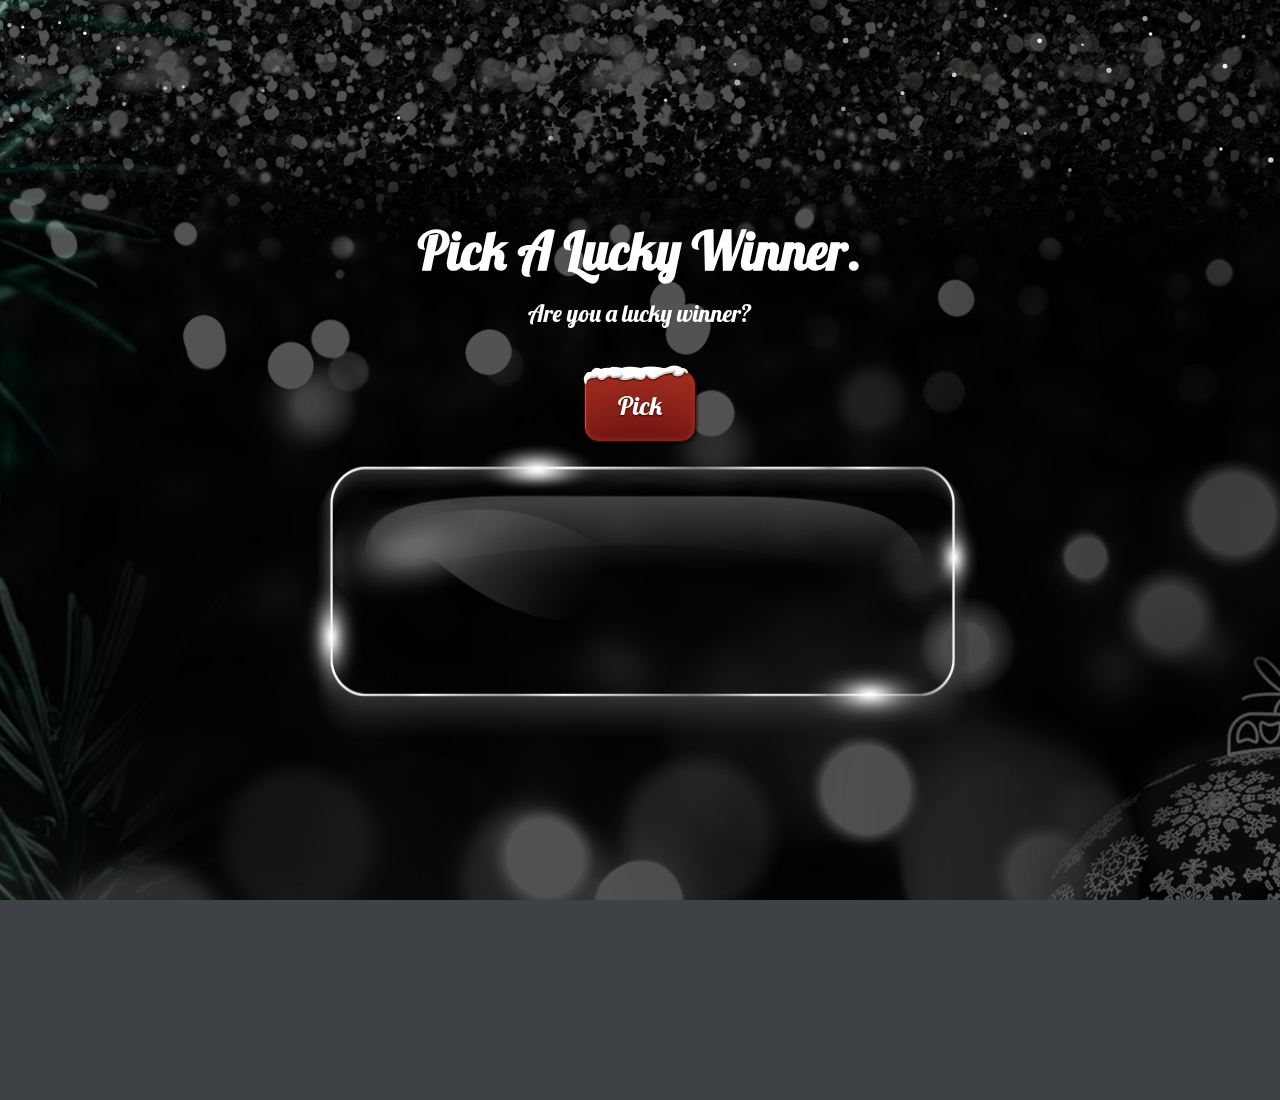
==== commit 8d451eb7: "update to pick another" ====
--- a/index.html
+++ b/index.html
@@ -400,7 +400,7 @@
                 <div class="dot"></div>
               </div>
 
-              <span class="close">remove</span>
+              <span class="close">pick another</span>
 
               <div class="title">
                 <h1 style="">congratulations</h1>
